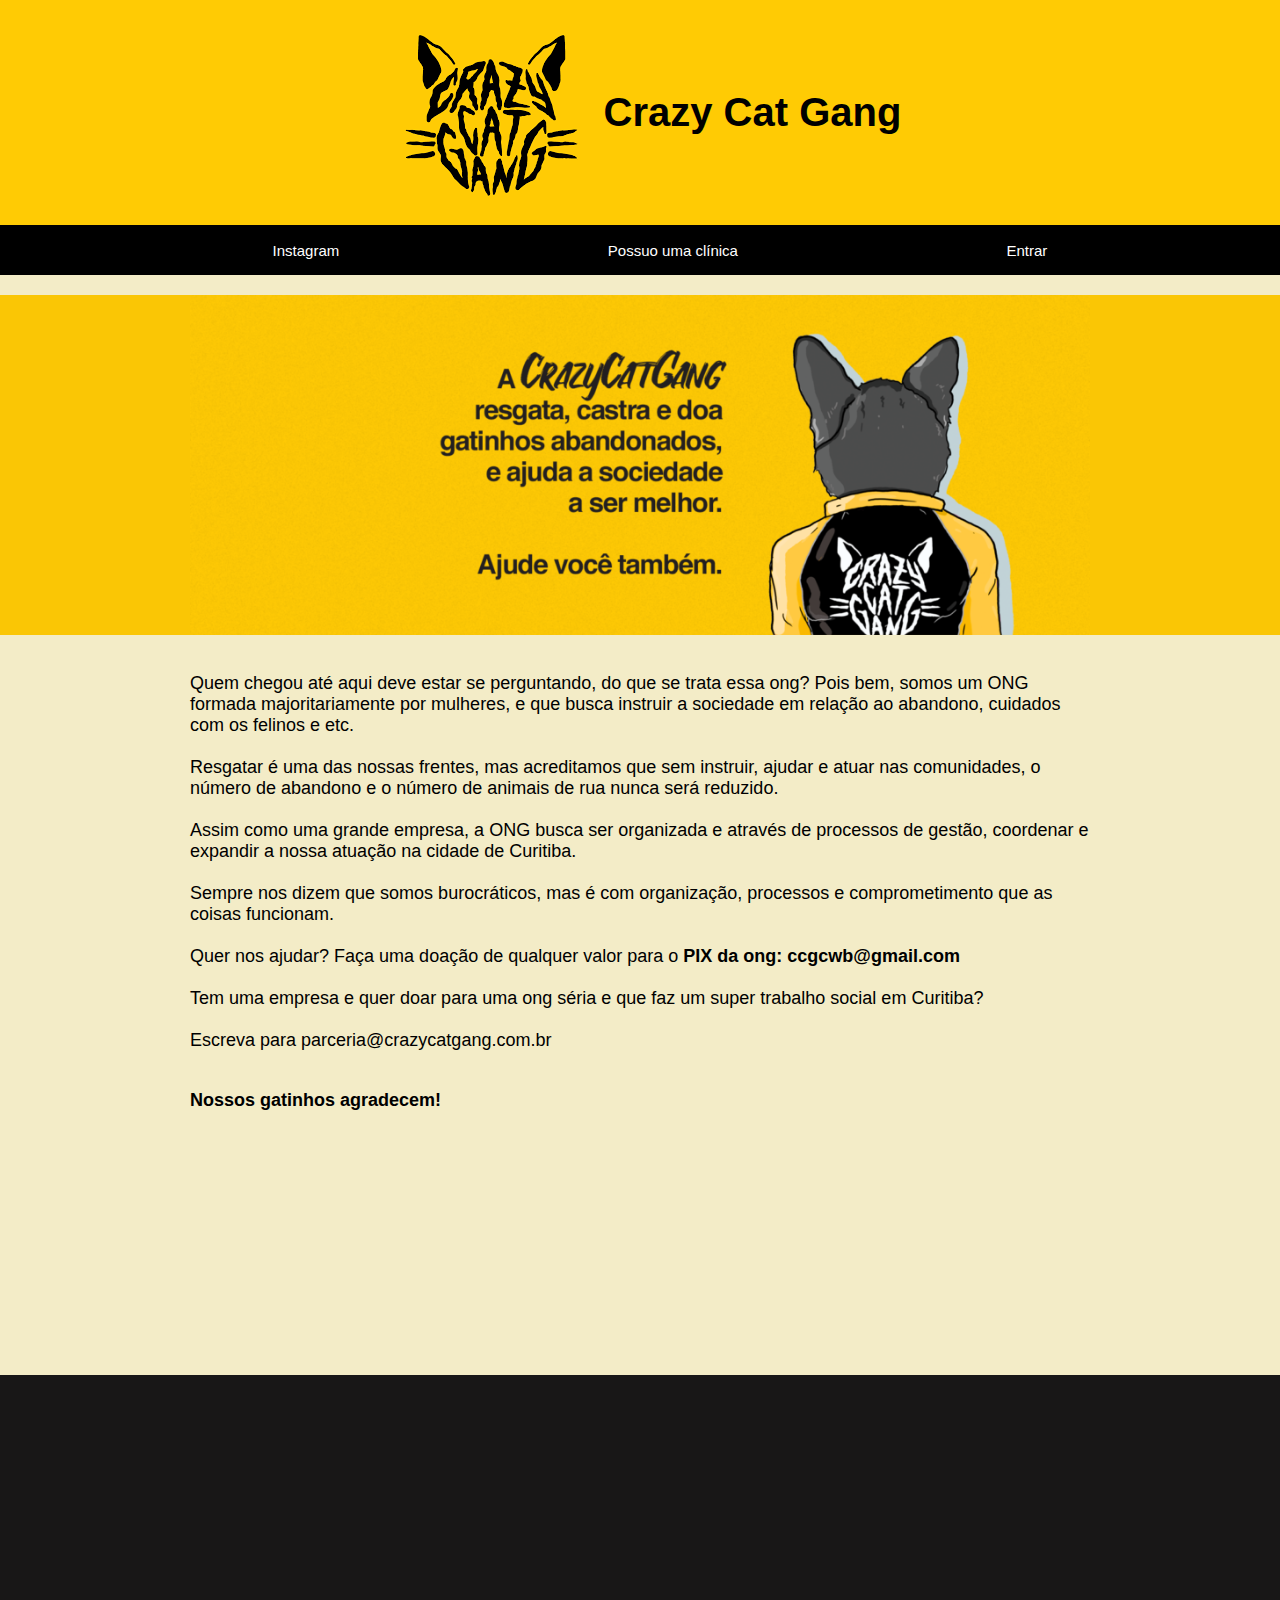
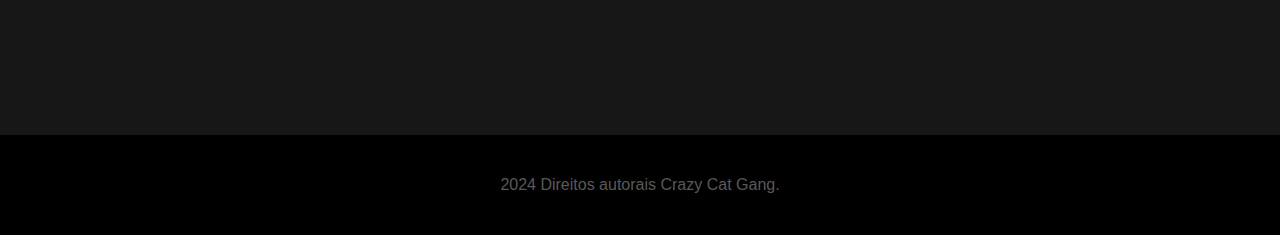
==== index.html @ 87f5e9bb "Add files via upload" ====
<html>
    <head>
        <meta charset="UTF-8">
        <link rel="stylesheet" href="css/style.css">
    </head>

    <body>
        <div class="title-index">
            <img src="imagens/images.png" alt="logo">
            <h1><a href="index.html" class="title">Crazy Cat Gang</a></h1>
        </div>
        <header>
            <div class="header-index">
                <div class="header-insta"><button class="button"><a href="https://www.instagram.com/crazycatgang/" class="header-button">Instagram</a></button></div>

                <div class="header-clinica"><button class="button"><a href="clinica.html" class="header-button">Possuo uma clínica</a></button></div>

                <div class="header-clinica"><button class="button"><a href="login_cadastro.html" class="header-button">Entrar</a></button></div>
            </div>

        </header>

        <div class="imagem-CCG">
             <img src="imagens/ALTA-Capa-Facebook2-1024x387.png" alt="imagen de fundo Crazy Cat Gang" width="900px">
        </div>

        <div class="text-index">
            <p>
                Quem chegou até aqui deve estar se perguntando, do que se trata essa ong? Pois bem, somos um ONG formada majoritariamente por mulheres, e que busca instruir a sociedade em relação ao abandono, cuidados com os felinos e etc.
                <br>
                <br>
                
                Resgatar é uma das nossas frentes, mas acreditamos que sem instruir, ajudar e atuar nas comunidades, o número de abandono e o número de animais de rua nunca será reduzido.
                <br>
                <br>
                
                Assim como uma grande empresa, a ONG busca ser organizada e através de processos de gestão, coordenar e expandir a nossa atuação na cidade de Curitiba.
                <br>
                <br>
                
                Sempre nos dizem que somos burocráticos, mas é com organização, processos e comprometimento que as coisas funcionam.
                <br>
                <br>
                
                Quer nos ajudar? Faça uma doação de qualquer valor para o <strong>PIX da ong: ccgcwb@gmail.com</strong>
                <br>
                <br>
                
                Tem uma empresa e quer doar para uma ong séria e que faz um super trabalho social em Curitiba?
                <br>
                <br>
                
                Escreva para parceria@crazycatgang.com.br
                <br>
                <br>
            </p>

            <strong>Nossos gatinhos agradecem!</strong>
        </div>

        <div class="footer">
        </div>
        <div class="footer-footer">
            2024 Direitos autorais Crazy Cat Gang.
        </div>
    </body>
</html>
---- css/style.css ----
body {
    font-family: 'Segoe UI', Tahoma, Geneva, Verdana, sans-serif;
    display: flex;
    justify-content: center;
    align-items: center;
    flex-direction: column;
    background-color: rgb(243, 236, 199);
    margin: 0px;
}

/* INDEX */

.title-index {
    font-size: 20px;
    margin-left: 0%;
    top: 0%;
    display: flex;
    align-items: center;
    justify-content: center;
    width: 100%;
    background-color: #FFCB04;
}

.title {
    color: black;
    text-decoration: none;
    transition: 0.25s;
}

.title:hover {
    color: white;
}

header {
    background-color: black;
    width: 100%;
}

header .header-index{
    display: flex;
    justify-content: space-evenly;
    align-items: center;
    height: 10px;
    width: 100%;
    margin: 20px;
}

.header-button {
    font-size: 15px;
    text-decoration: none;
    background-color: rgb(0, 0, 0);
    border: 0px;
    border-radius: 5px;
    color: rgb(255, 255, 255);
    transition: 0.25s;
    padding: 10px;
}

.header-button:hover {
    text-decoration: underline;
    background-color: #FAC605;
    border-radius: 15px;
    padding: 10px;
    color: black;
}


link {
    color: black;
}

.button {
    background-color: rgb(0, 0, 0);
    border: 0px;
}


.imagem-CCG {
    margin-top: 20px;
    display: flex;
    justify-content: center;
    align-items: center;
    background-color: #FAC605;
    width: 1300px;
    border-radius: 5px;
}

.text-index{
    width: 900px;
    height: 700px;
    font-size: 18px;
    margin: 20px;
}


.footer {
    display: flex;
    justify-content: center;
    align-items: center;
    width: 100%;
    height: 360px;
    background-color: rgb(24, 23, 23);
    color: rgb(146, 142, 142);
}

.footer-footer {
    display: flex;
    justify-content: center;
    align-items: center;
    background-color: black;
    width: 100%;
    height: 100px;
    color: rgb(90, 88, 88);
}

/* CLINICAS */

.container-clinica {
    margin: 20px;
    display: flex;
    justify-content: center;
    width: 100%;

}

.login-clinica {
    border-top-left-radius: 10px;
    border-bottom-left-radius: 10px;
    border-top-right-radius: 0px;
    border-bottom-right-radius: 0px;
    padding: 15px;
    width: 700px;
    height: 100%;
    background-color: #FAC605;
}



.txtbox-login{
    width: 80%; 
    padding: 12px; 
    border: 1px solid #ccc; 
    border-radius: 4px;
    
}

.txtLabell-login {
    color: rgb(0, 0, 0);
    display: block; 
    margin-bottom: 5px; 
}

.button-entrar-clinica {
    position: relative;
    margin: 20px;
    margin-top: 120px;
    left: 24.5%;
    background-color: #000000;
    color: white;
    border: 1px solid #000000;
    border-radius: 50px;
    width: 300px;
    height: 60px;
    transition: 0.25s;

}

.button-entrar-clinica:hover {
    background-color: #ffffff;
    color: black;
    border: 1px solid #ccc;
    
}

.cadastro-clinica {
    border-top-left-radius: 0px;
    border-bottom-left-radius: 0px;
    border-top-right-radius: 10px ;
    border-bottom-right-radius: 10px;
    padding: 15px;
    max-width: 400px;
    height: 100%;
    background-color: #000000;
}

.txtcad-clinica {
    color: white;
}

.info-clinica {
    margin: 15px;
}

select {
    cursor: pointer;
}

.txtbox, select {
    width: 100%; 
    padding: 8px; 
    border: 1px solid #ccc; 
    border-radius: 4px;
}

.txtLabell {
    color: white;
    display: block; 
    margin-bottom: 5px; 
}


.button-cadastrar-clinica {
    background-color: #FAC605;
    color: rgb(0, 0, 0);
    border: 0px;
    border-radius: 50px;
    width: 200px;
    height: 60px;
    position: relative;
    left: 17.5%;
    transition: 0.25s;
    border: 1px solid #000000;
}

.button-cadastrar-clinica:hover {
    background-color: white;
    border: 1px solid #ccc;
}

/* LOGIN CADASTRO */
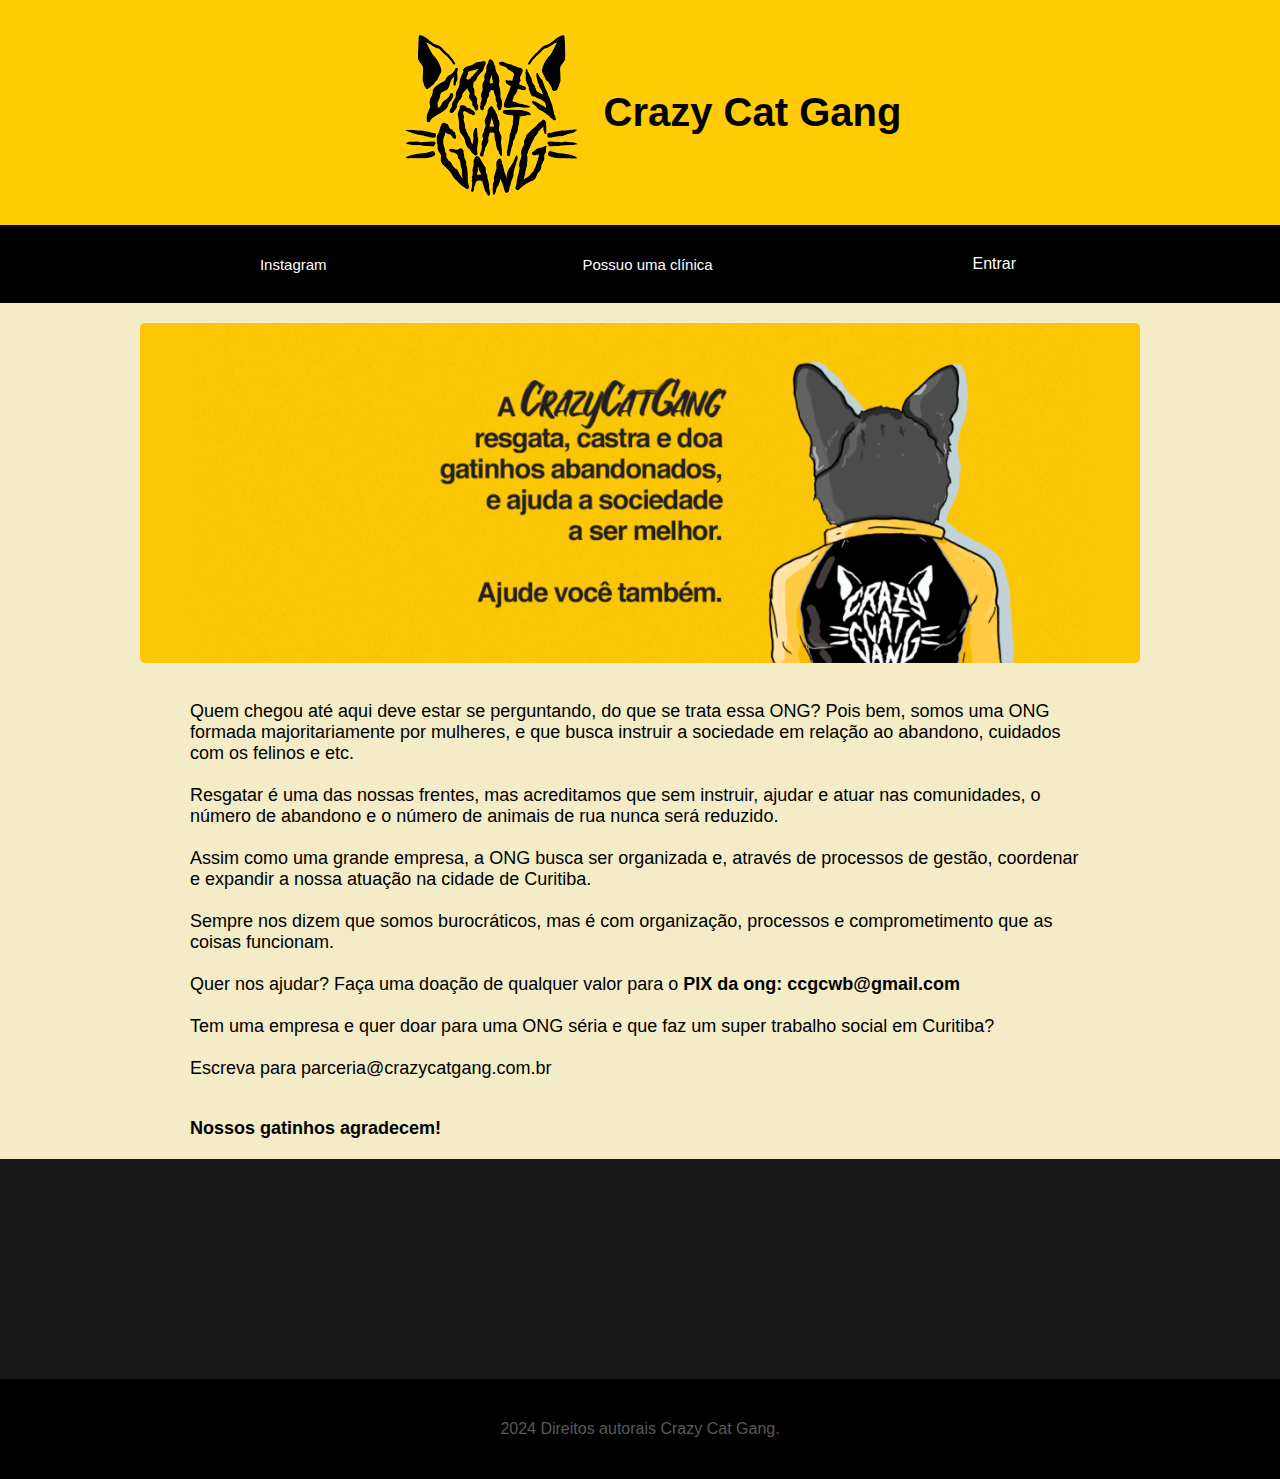
==== commit c3fc8731: "mudanças gerais e nova pagina" ====
--- a/index.html
+++ b/index.html
@@ -1,67 +1,66 @@
+
 <html>
-    <head>
-        <meta charset="UTF-8">
-        <link rel="stylesheet" href="css/style.css">
-    </head>
+<head>
+    <meta charset="UTF-8">
+    <meta name="viewport" content="width=device-width, initial-scale=1.0">
+    <link rel="stylesheet" href="css/style.css">
+    <link rel="shortcut icon" href="favcon_io/favicon.ico" type="Logo-CCG">
+    <script src="js/script.js" defer></script>
+    <title>Página inicial</title>
+</head>
 
-    <body>
-        <div class="title-index">
-            <img src="imagens/images.png" alt="logo">
-            <h1><a href="index.html" class="title">Crazy Cat Gang</a></h1>
+<body>
+    <div class="title-index">
+        <img src="imagens/images.png" alt="logo">
+        <h1><a href="index.html" class="title">Crazy Cat Gang</a></h1>
+    </div>
+    <header>
+        <div class="header-index">
+            <div class="header-insta">
+                <button class="button"><a href="https://www.instagram.com/crazycatgang/" class="header-button">Instagram</a></button>
+            </div>
+            <div class="header-clinica">
+                <button class="button"><a href="clinica.html" class="header-button">Possuo uma clínica</a></button>
+            </div>
+            <button class="abrir-popup-button">Entrar</button>
         </div>
-        <header>
-            <div class="header-index">
-                <div class="header-insta"><button class="button"><a href="https://www.instagram.com/crazycatgang/" class="header-button">Instagram</a></button></div>
+    </header>
 
-                <div class="header-clinica"><button class="button"><a href="clinica.html" class="header-button">Possuo uma clínica</a></button></div>
+    <div class="popup" id="popup">
+        <div class="conteudo-popup">
+            <h2>Acesse agora!</h2>
+            <p>Faça seu <strong><a href="login.html" class="login-usuario">Login</a></strong> ou seu <strong><a href="cadastro.html" class="cadastro-usuario">Cadastro</a></strong></p>
+            <button class="fechar-popup-button">Fechar</button>
+        </div>
+    </div>
 
-                <div class="header-clinica"><button class="button"><a href="login_cadastro.html" class="header-button">Entrar</a></button></div>
-            </div>
+    <div class="imagem-CCG">
+        <img src="imagens/ALTA-Capa-Facebook2-1024x387.png" alt="imagen de fundo Crazy Cat Gang" width="900px">
+    </div>
 
-        </header>
+    <div class="text-index">
+        <p>
+            Quem chegou até aqui deve estar se perguntando, do que se trata essa ONG? Pois bem, somos uma ONG formada majoritariamente por mulheres, e que busca instruir a sociedade em relação ao abandono, cuidados com os felinos e etc.
+            <br><br>
+            Resgatar é uma das nossas frentes, mas acreditamos que sem instruir, ajudar e atuar nas comunidades, o número de abandono e o número de animais de rua nunca será reduzido.
+            <br><br>
+            Assim como uma grande empresa, a ONG busca ser organizada e, através de processos de gestão, coordenar e expandir a nossa atuação na cidade de Curitiba.
+            <br><br>
+            Sempre nos dizem que somos burocráticos, mas é com organização, processos e comprometimento que as coisas funcionam.
+            <br><br>
+            Quer nos ajudar? Faça uma doação de qualquer valor para o <strong>PIX da ong: ccgcwb@gmail.com</strong>
+            <br><br>
+            Tem uma empresa e quer doar para uma ONG séria e que faz um super trabalho social em Curitiba?
+            <br><br>
+            Escreva para parceria@crazycatgang.com.br
+            <br><br>
+        </p>
+        <strong>Nossos gatinhos agradecem!</strong>
+    </div>
 
-        <div class="imagem-CCG">
-             <img src="imagens/ALTA-Capa-Facebook2-1024x387.png" alt="imagen de fundo Crazy Cat Gang" width="900px">
-        </div>
-
-        <div class="text-index">
-            <p>
-                Quem chegou até aqui deve estar se perguntando, do que se trata essa ong? Pois bem, somos um ONG formada majoritariamente por mulheres, e que busca instruir a sociedade em relação ao abandono, cuidados com os felinos e etc.
-                <br>
-                <br>
-                
-                Resgatar é uma das nossas frentes, mas acreditamos que sem instruir, ajudar e atuar nas comunidades, o número de abandono e o número de animais de rua nunca será reduzido.
-                <br>
-                <br>
-                
-                Assim como uma grande empresa, a ONG busca ser organizada e através de processos de gestão, coordenar e expandir a nossa atuação na cidade de Curitiba.
-                <br>
-                <br>
-                
-                Sempre nos dizem que somos burocráticos, mas é com organização, processos e comprometimento que as coisas funcionam.
-                <br>
-                <br>
-                
-                Quer nos ajudar? Faça uma doação de qualquer valor para o <strong>PIX da ong: ccgcwb@gmail.com</strong>
-                <br>
-                <br>
-                
-                Tem uma empresa e quer doar para uma ong séria e que faz um super trabalho social em Curitiba?
-                <br>
-                <br>
-                
-                Escreva para parceria@crazycatgang.com.br
-                <br>
-                <br>
-            </p>
-
-            <strong>Nossos gatinhos agradecem!</strong>
-        </div>
-
-        <div class="footer">
-        </div>
-        <div class="footer-footer">
-            2024 Direitos autorais Crazy Cat Gang.
-        </div>
-    </body>
-</html>+    <div class="footer"></div>
+    <div class="footer-footer">
+        2024 Direitos autorais Crazy Cat Gang.
+    </div>
+</body>
+</html>
--- a/css/style.css
+++ b/css/style.css
@@ -5,15 +5,102 @@
     align-items: center;
     flex-direction: column;
     background-color: rgb(243, 236, 199);
-    margin: 0px;
+    margin: 0;
+    width: 100%;
+    overflow-x: hidden;
+    box-sizing: border-box;
+}
+
+/* POP UP */
+
+.abrir-popup-button {
+    padding: 10px 20px;
+    font-size: 16px;
+    color: white;
+    background-color: #000000;
+    border: none;
+    cursor: pointer;
+    border-radius: 5px;
+    transition: 0.25s;
+}
+
+.abrir-popup-button:hover {
+    text-decoration: underline;
+    background-color: #FAC605;
+    color: #000000;
+    border-radius: 15px;
+}
+
+
+
+.popup {
+    display: none; 
+    position: fixed;
+    top: 0;
+    left: 0;
+    width: 100%;
+    height: 100%;
+    background-color: rgba(0, 0, 0, 0.7); 
+    justify-content: center;
+    align-items: center;
+}
+
+
+.conteudo-popup {
+    border: 2px solid black;
+    background-color: rgb(243, 236, 199);
+    padding: 20px;
+    border-radius: 10px;
+    width: 300px;
+    text-align: center;
+}
+
+
+.fechar-popup-button {
+    margin-top: 10px;
+    padding: 10px;
+    color: rgb(0, 0, 0);
+    background-color: #FAC605;
+    border: none;
+    cursor: pointer;
+    border-radius: 15px;
+    transition: 0.25s;
+    
+}
+
+.fechar-popup-button:hover {
+    background-color: #000000;
+    color: #FAC605;
+    text-decoration: underline;
+}
+
+.popup.mostrar {
+    display: flex; 
+}
+
+
+.login-usuario {
+    color: #000000;
+    transition: 0.25s;
+}
+
+.login-usuario:hover {
+    color: #FAC605;
+}
+
+.cadastro-usuario {
+    color: #000000;
+    transition: 0.25s;
+}
+
+.cadastro-usuario:hover {
+    color: #FAC605;
 }
 
 /* INDEX */
-
 .title-index {
     font-size: 20px;
-    margin-left: 0%;
-    top: 0%;
+    top: 0;
     display: flex;
     align-items: center;
     justify-content: center;
@@ -36,20 +123,20 @@
     width: 100%;
 }
 
-header .header-index{
+.header-index {
     display: flex;
     justify-content: space-evenly;
     align-items: center;
-    height: 10px;
-    width: 100%;
-    margin: 20px;
+    padding: 20px;
+    width: 100%;
+    box-sizing: border-box;
 }
 
 .header-button {
     font-size: 15px;
     text-decoration: none;
     background-color: rgb(0, 0, 0);
-    border: 0px;
+    border: none;
     border-radius: 5px;
     color: rgb(255, 255, 255);
     transition: 0.25s;
@@ -60,20 +147,13 @@
     text-decoration: underline;
     background-color: #FAC605;
     border-radius: 15px;
-    padding: 10px;
-    color: black;
-}
-
-
-link {
     color: black;
 }
 
 .button {
     background-color: rgb(0, 0, 0);
-    border: 0px;
-}
-
+    border: none;
+}
 
 .imagem-CCG {
     margin-top: 20px;
@@ -81,24 +161,25 @@
     justify-content: center;
     align-items: center;
     background-color: #FAC605;
-    width: 1300px;
+    width: 100%;
+    max-width: 1000px;
     border-radius: 5px;
 }
 
-.text-index{
-    width: 900px;
-    height: 700px;
+.text-index {
+    width: 100%;
+    max-width: 900px;
     font-size: 18px;
     margin: 20px;
-}
-
+    box-sizing: border-box;
+}
 
 .footer {
     display: flex;
     justify-content: center;
     align-items: center;
     width: 100%;
-    height: 360px;
+    height: 220px;
     background-color: rgb(24, 23, 23);
     color: rgb(146, 142, 142);
 }
@@ -112,6 +193,9 @@
     height: 100px;
     color: rgb(90, 88, 88);
 }
+
+
+
 
 /* CLINICAS */
 
@@ -162,7 +246,7 @@
     width: 300px;
     height: 60px;
     transition: 0.25s;
-
+    cursor: pointer;
 }
 
 .button-entrar-clinica:hover {
@@ -195,12 +279,24 @@
     cursor: pointer;
 }
 
-.txtbox, select {
+.txtbox {
     width: 100%; 
     padding: 8px; 
     border: 1px solid #ccc; 
     border-radius: 4px;
-}
+    box-sizing: border-box; 
+}
+
+
+select {
+    margin-left: 15px;
+    width: 90%; 
+    padding: 8px; 
+    border: 1px solid #ccc; 
+    border-radius: 4px;
+    box-sizing: border-box;
+}
+
 
 .txtLabell {
     color: white;
@@ -220,6 +316,7 @@
     left: 17.5%;
     transition: 0.25s;
     border: 1px solid #000000;
+    cursor: pointer;
 }
 
 .button-cadastrar-clinica:hover {
